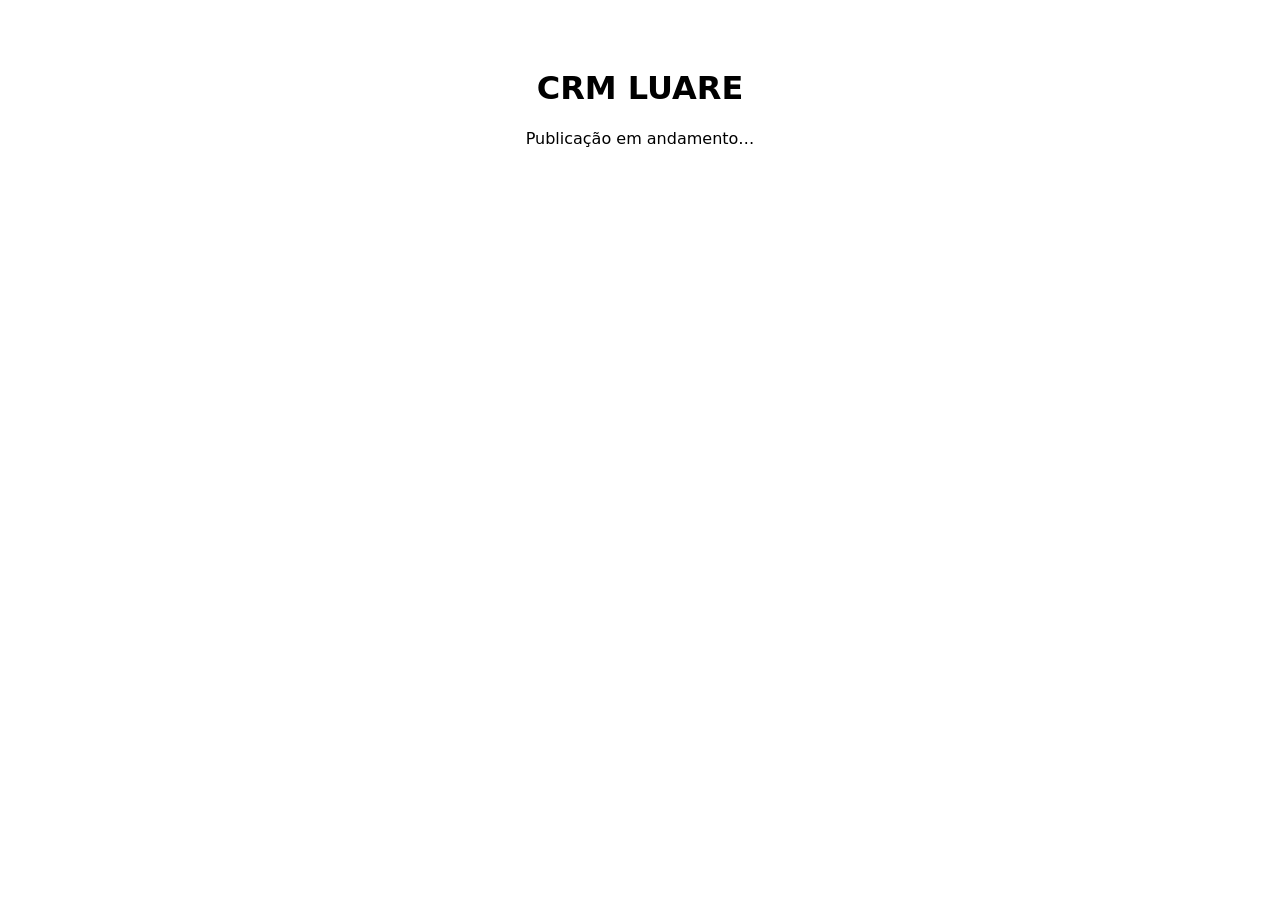
==== index.html @ 50db3900 "Teste de publicação do GitHub Pages" ====
<!DOCTYPE html>
<html lang="pt-BR"><head><meta charset="UTF-8"><title>CRM LUARE — publicando</title></head>
<body style="font-family:system-ui;padding:40px;text-align:center">
<h1>CRM LUARE</h1><p>Publicação em andamento…</p>
</body></html>
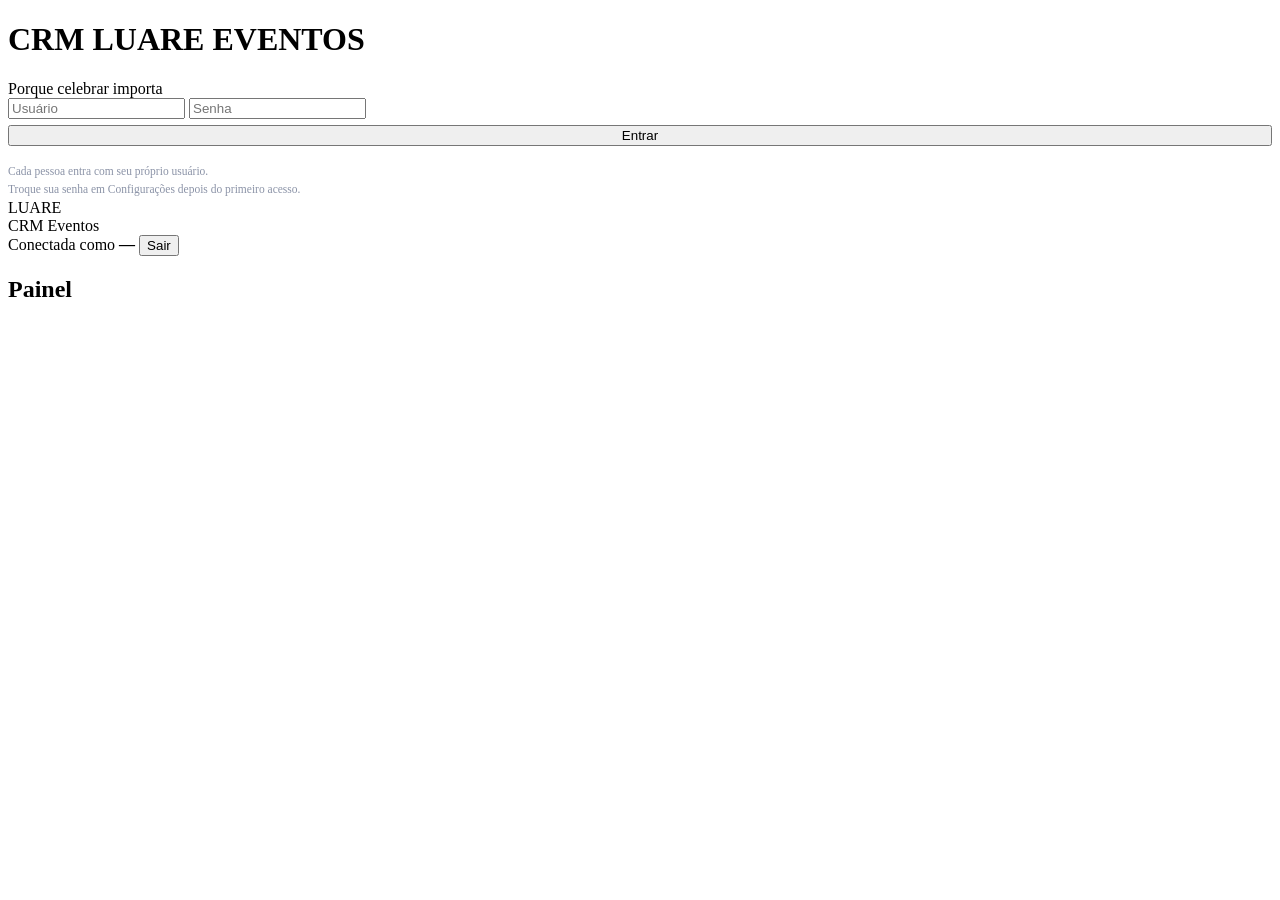
==== commit 6602812f: "Publicar CRM LUARE — index" ====
--- a/index.html
+++ b/index.html
@@ -1,5 +1,69 @@
 <!DOCTYPE html>
-<html lang="pt-BR"><head><meta charset="UTF-8"><title>CRM LUARE — publicando</title></head>
-<body style="font-family:system-ui;padding:40px;text-align:center">
-<h1>CRM LUARE</h1><p>Publicação em andamento…</p>
-</body></html>
+<html lang="pt-BR">
+<head>
+<meta charset="UTF-8">
+<meta name="viewport" content="width=device-width, initial-scale=1.0">
+<title>CRM LUARE EVENTOS</title>
+
+<link rel="stylesheet" href="logo.css">
+<link rel="stylesheet" href="styles.css">
+</head>
+<body>
+<!-- LOGIN -->
+<div id="login">
+  <div class="login-box">
+    <div class="logo-mark"></div>
+    <h1>CRM LUARE EVENTOS</h1>
+    <div class="sub">Porque celebrar importa</div>
+    <div class="err" id="loginErr"></div>
+    <input id="loginUser" placeholder="Usuário" autocomplete="username">
+    <input id="loginPass" type="password" placeholder="Senha" autocomplete="current-password" onkeydown="if(event.key==='Enter')entrar()">
+    <button class="btn p" style="width:100%;justify-content:center;margin-top:6px" onclick="entrar()">Entrar</button>
+    <div style="font-size:11.5px;color:#8b93a7;margin-top:16px;line-height:1.6">Cada pessoa entra com seu próprio usuário.<br>Troque sua senha em Configurações depois do primeiro acesso.</div>
+  </div>
+</div>
+
+<div id="app">
+<aside>
+  <div class="brand">
+    <div class="logo-mark"></div>
+    <div><div class="n">LUARE</div><div class="s">CRM Eventos</div></div>
+  </div>
+  <nav id="nav"></nav>
+  <div class="who">
+    <span>Conectada como</span>
+    <b id="whoName">—</b>
+    <span id="whoRole" style="font-size:11px"></span>
+    <button onclick="sair()">Sair</button>
+  </div>
+</aside>
+<main>
+  <div class="topbar">
+    <h2 id="pgTitle">Painel</h2>
+    <div class="acts" id="pgActs"></div>
+  </div>
+  <div id="view-painel" class="view"></div>
+  <div id="view-clientes" class="view"></div>
+  <div id="view-orcamentos" class="view"></div>
+  <div id="view-agenda" class="view"></div>
+  <div id="view-financeiro" class="view"></div>
+  <div id="view-followups" class="view"></div>
+  <div id="view-relatorio" class="view"></div>
+  <div id="view-config" class="view"></div>
+</main>
+</div>
+
+<!-- MODAL GENÉRICO -->
+<div class="modal-bg" id="modalBg">
+  <div class="modal" id="modalBox"></div>
+</div>
+
+<!-- ÁREA DE IMPRESSÃO -->
+<div id="printArea"></div>
+
+
+<script src="app1.js"></script>
+<script src="app2.js"></script>
+<script src="app3.js"></script>
+</body>
+</html>
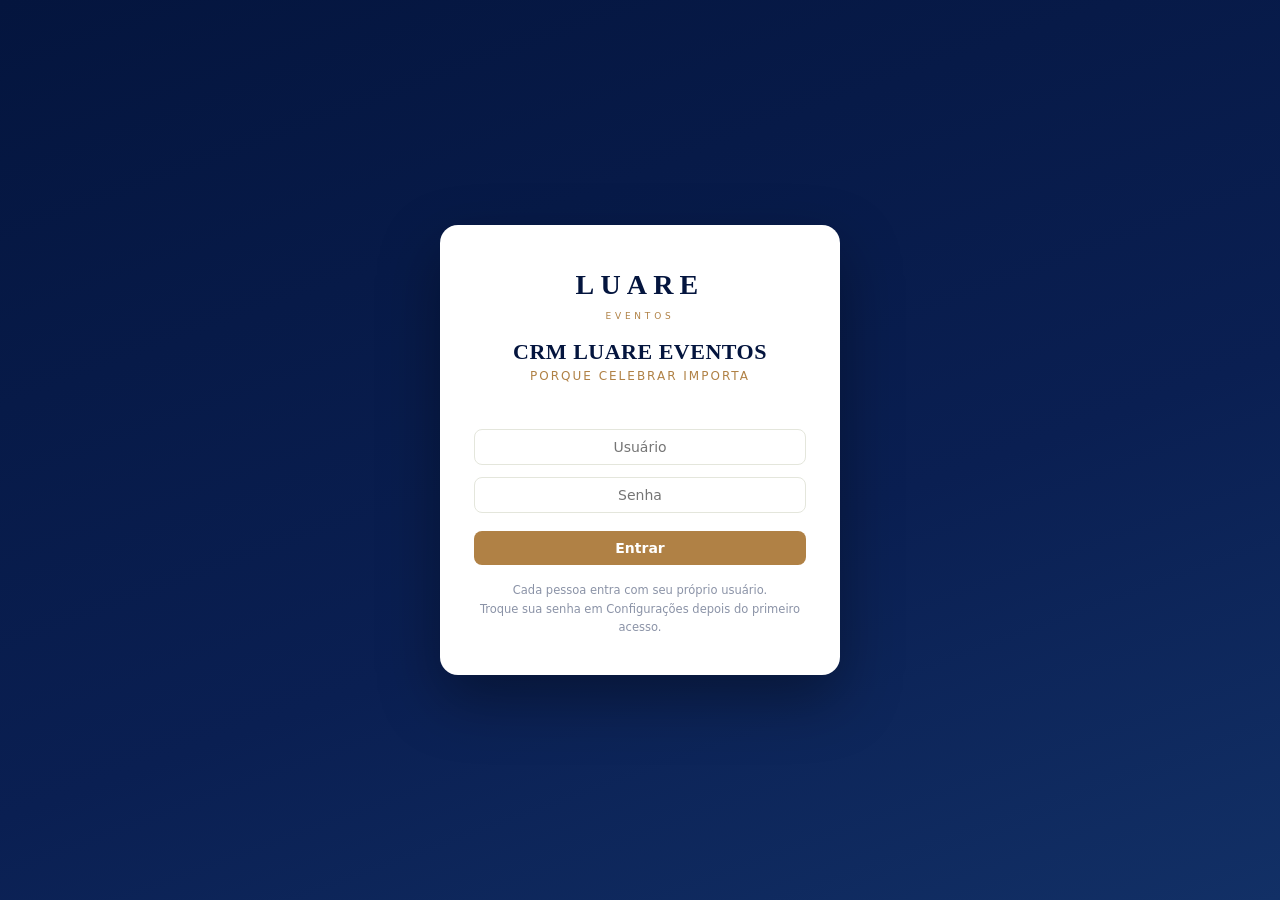
==== commit c52d0a04: "Publicar CRM LUARE completo" ====
--- a/index.html
+++ b/index.html
@@ -12,7 +12,8 @@
 <!-- LOGIN -->
 <div id="login">
   <div class="login-box">
-    <div class="logo-mark"></div>
+    <div class="wordmark">Luare</div>
+    <div class="wordmark-sub">Eventos</div>
     <h1>CRM LUARE EVENTOS</h1>
     <div class="sub">Porque celebrar importa</div>
     <div class="err" id="loginErr"></div>
@@ -26,8 +27,7 @@
 <div id="app">
 <aside>
   <div class="brand">
-    <div class="logo-mark"></div>
-    <div><div class="n">LUARE</div><div class="s">CRM Eventos</div></div>
+    <div><div class="wordmark">Luare</div><div class="s">CRM Eventos</div></div>
   </div>
   <nav id="nav"></nav>
   <div class="who">
@@ -66,4 +66,4 @@
 <script src="app2.js"></script>
 <script src="app3.js"></script>
 </body>
-</html>+</html>
--- a/logo.css
+++ b/logo.css
@@ -0,0 +1,5 @@
+/* LUARE — marca tipográfica (sem imagens, carrega instantâneo) */
+.wordmark{font-family:Georgia,'Times New Roman',serif;font-weight:700;letter-spacing:.18em;color:#B08145;font-size:15px;text-align:center;padding:6px 0;text-transform:uppercase}
+.login-box .wordmark{font-size:28px;letter-spacing:.22em;color:#04153E;margin-bottom:4px}
+.login-box .wordmark-sub{font-family:'Segoe UI',system-ui,sans-serif;font-size:9px;letter-spacing:.42em;color:#B08145;text-transform:uppercase;text-align:center;margin-bottom:18px}
+.brand .wordmark{color:#B08145;font-size:15px;padding:0;margin-top:2px}
--- a/styles.css
+++ b/styles.css
@@ -0,0 +1,136 @@
+
+:root{--navy:#04153E;--navy2:#0A2260;--gold:#B08145;--goldhi:#CBA164;--cream:#F6F7EC;--ink:#1c2542;--mut:#6b7285;--line:#e4e6dc;--ok:#2e7d4f;--warn:#a86f0a;--bad:#a33b3b;--card:#ffffff}
+*{margin:0;padding:0;box-sizing:border-box}
+body{font-family:'Segoe UI',system-ui,-apple-system,Roboto,sans-serif;background:var(--cream);color:var(--ink);font-size:15px}
+h1,h2,h3,.serif{font-family:Georgia,'Times New Roman',serif}
+button{cursor:pointer;font-family:inherit}
+input,select,textarea{font-family:inherit;font-size:14px;padding:9px 11px;border:1px solid var(--line);border-radius:8px;background:#fff;color:var(--ink);width:100%}
+input:focus,select:focus,textarea:focus{outline:2px solid var(--goldhi);border-color:var(--gold)}
+label{display:block;font-size:12px;font-weight:600;color:var(--mut);margin:10px 0 4px;text-transform:uppercase;letter-spacing:.4px}
+/* LOGIN */
+#login{min-height:100vh;display:flex;align-items:center;justify-content:center;background:linear-gradient(160deg,var(--navy) 0%,#0a1f52 60%,#123066 100%);padding:20px}
+.login-box{background:#fff;border-radius:18px;padding:38px 34px;width:100%;max-width:400px;box-shadow:0 24px 60px rgba(0,0,0,.35);text-align:center}
+.login-box img{width:76px;margin-bottom:10px}
+.login-box h1{font-size:22px;color:var(--navy);letter-spacing:.5px}
+.login-box .sub{color:var(--gold);font-size:12px;text-transform:uppercase;letter-spacing:2px;margin:4px 0 22px}
+.login-box input{margin-bottom:12px;text-align:center}
+.err{color:var(--bad);font-size:13px;min-height:18px;margin-bottom:6px}
+/* LAYOUT */
+#app{display:none;min-height:100vh}
+#app.on{display:flex}
+aside{width:225px;background:var(--navy);color:#fff;flex-shrink:0;display:flex;flex-direction:column;position:sticky;top:0;height:100vh}
+.brand{padding:20px 18px 14px;text-align:center;border-bottom:1px solid rgba(255,255,255,.08)}
+.brand img{width:56px;opacity:.95}
+.brand .n{font-family:Georgia,serif;font-size:17px;letter-spacing:1px;margin-top:6px}
+.brand .s{font-size:9px;color:var(--goldhi);letter-spacing:2.5px;text-transform:uppercase;margin-top:2px}
+nav{flex:1;padding:10px 0;overflow-y:auto}
+nav button{display:flex;align-items:center;gap:10px;width:100%;background:none;border:none;color:#c9d2e8;padding:11px 20px;font-size:14px;text-align:left;border-left:3px solid transparent}
+nav button:hover{background:rgba(255,255,255,.06);color:#fff}
+nav button.act{background:rgba(176,129,69,.18);color:#fff;border-left-color:var(--gold)}
+nav button .ic{width:20px;text-align:center}
+nav .badge{margin-left:auto;background:var(--gold);color:#fff;font-size:11px;border-radius:10px;padding:1px 7px}
+.who{padding:12px 18px;border-top:1px solid rgba(255,255,255,.08);font-size:12px;color:#9fb0d4}
+.who b{color:#fff;display:block;font-size:13px}
+.who button{background:none;border:1px solid rgba(255,255,255,.25);color:#c9d2e8;border-radius:6px;padding:3px 10px;font-size:11px;margin-top:6px}
+main{flex:1;padding:26px 30px;max-width:1200px;min-width:0}
+.topbar{display:flex;align-items:center;justify-content:space-between;margin-bottom:20px;gap:12px;flex-wrap:wrap}
+.topbar h2{font-size:24px;color:var(--navy)}
+.topbar .acts{display:flex;gap:8px;flex-wrap:wrap}
+/* BOTÕES */
+.btn{border:none;border-radius:8px;padding:9px 16px;font-size:14px;font-weight:600;display:inline-flex;align-items:center;gap:6px}
+.btn.p{background:var(--gold);color:#fff}.btn.p:hover{background:#9a7038}
+.btn.s{background:#fff;color:var(--navy);border:1px solid var(--line)}.btn.s:hover{border-color:var(--gold)}
+.btn.d{background:var(--bad);color:#fff}
+.btn.sm{padding:5px 10px;font-size:12.5px;border-radius:6px}
+/* CARDS/KPI */
+.kpis{display:grid;grid-template-columns:repeat(auto-fit,minmax(160px,1fr));gap:12px;margin-bottom:20px}
+.kpi{background:var(--card);border:1px solid var(--line);border-radius:12px;padding:14px 16px}
+.kpi .l{font-size:11px;text-transform:uppercase;letter-spacing:.6px;color:var(--mut);font-weight:600}
+.kpi .v{font-size:22px;font-weight:700;color:var(--navy);margin-top:4px;font-family:Georgia,serif}
+.kpi .x{font-size:12px;color:var(--mut);margin-top:2px}
+.kpi.g .v{color:var(--ok)}.kpi.o .v{color:var(--warn)}.kpi.b .v{color:var(--bad)}
+.card{background:var(--card);border:1px solid var(--line);border-radius:12px;padding:18px;margin-bottom:16px}
+.card h3{font-size:15px;color:var(--navy);margin-bottom:12px;display:flex;align-items:center;justify-content:space-between}
+.grid2{display:grid;grid-template-columns:1fr 1fr;gap:16px}
+.grid2>.card{margin-bottom:0}
+/* TABELAS */
+table{width:100%;border-collapse:collapse;font-size:13.5px}
+th{text-align:left;padding:8px 10px;color:var(--mut);font-size:11px;text-transform:uppercase;letter-spacing:.5px;border-bottom:2px solid var(--line)}
+td{padding:9px 10px;border-bottom:1px solid #eef0e8;vertical-align:middle}
+tr:hover td{background:#fafbf5}
+td .btn{margin-right:4px}
+.right{text-align:right}
+/* TAGS */
+.tag{display:inline-block;font-size:11px;font-weight:600;padding:3px 9px;border-radius:20px;letter-spacing:.3px;white-space:nowrap}
+.t-navy{background:#e8ecf7;color:var(--navy)}.t-gold{background:#f4ead9;color:#8a6430}
+.t-ok{background:#e3f2e9;color:var(--ok)}.t-warn{background:#fbf0da;color:var(--warn)}
+.t-bad{background:#fae7e7;color:var(--bad)}.t-mut{background:#eef0e8;color:var(--mut)}
+/* MODAL */
+.modal-bg{display:none;position:fixed;inset:0;background:rgba(4,21,62,.55);z-index:50;align-items:flex-start;justify-content:center;overflow-y:auto;padding:30px 16px}
+.modal-bg.on{display:flex}
+.modal{background:#fff;border-radius:14px;width:100%;max-width:560px;padding:24px 26px;box-shadow:0 20px 60px rgba(0,0,0,.3)}
+.modal h3{color:var(--navy);font-size:18px;margin-bottom:6px}
+.modal .macts{display:flex;gap:8px;justify-content:flex-end;margin-top:20px}
+.frow{display:grid;grid-template-columns:1fr 1fr;gap:0 14px}
+/* AGENDA */
+.cal{display:grid;grid-template-columns:repeat(7,1fr);gap:6px}
+.cal .dh{text-align:center;font-size:11px;font-weight:700;color:var(--mut);text-transform:uppercase;padding:4px 0}
+.cal .dd{background:#fff;border:1px solid var(--line);border-radius:8px;min-height:76px;padding:6px;font-size:12px;cursor:pointer;position:relative}
+.cal .dd:hover{border-color:var(--gold)}
+.cal .dd.out{opacity:.35;cursor:default}
+.cal .dd.ho{background:#fdf6e9}
+.cal .dd.today{border:2px solid var(--gold)}
+.cal .dd .dnum{font-weight:700;color:var(--navy)}
+.cal .ev{margin-top:3px;font-size:10.5px;background:var(--navy);color:#fff;border-radius:4px;padding:2px 5px;overflow:hidden;text-overflow:ellipsis;white-space:nowrap}
+.cal .ev.r{background:var(--ok)}.cal .ev.p{background:var(--warn)}.cal .ev.c{background:#999;text-decoration:line-through}
+/* LISTAS */
+.item{display:flex;align-items:center;gap:12px;padding:11px 4px;border-bottom:1px solid #eef0e8}
+.item:last-child{border-bottom:none}
+.item .ico{width:38px;height:38px;border-radius:10px;background:#eef1f8;display:flex;align-items:center;justify-content:center;font-size:17px;flex-shrink:0}
+.item .m{flex:1;min-width:0}
+.item .m b{display:block;font-size:14px;color:var(--navy)}
+.item .m span{font-size:12.5px;color:var(--mut)}
+.item .m .sub{display:block;font-size:12px;color:var(--mut);margin-top:1px}
+.empty{text-align:center;color:var(--mut);padding:28px 10px;font-size:14px}
+.empty .big{font-size:30px;display:block;margin-bottom:8px;opacity:.5}
+/* CHART */
+.bars{display:flex;align-items:flex-end;gap:10px;height:130px;padding-top:8px}
+.bars .bw{flex:1;display:flex;flex-direction:column;align-items:center;gap:5px;height:100%;justify-content:flex-end}
+.bars .bar{width:70%;max-width:46px;background:linear-gradient(180deg,var(--goldhi),var(--gold));border-radius:5px 5px 0 0;min-height:3px}
+.bars .bl{font-size:10.5px;color:var(--mut);text-align:center}
+.bars .bv{font-size:10.5px;font-weight:700;color:var(--navy)}
+/* QUOTE */
+.quote-line{display:flex;justify-content:space-between;padding:8px 2px;border-bottom:1px dashed var(--line);font-size:14px}
+.quote-line.total{border-bottom:none;font-weight:700;font-size:17px;color:var(--navy);padding-top:12px}
+.quote-note{font-size:12px;color:var(--mut);margin-top:8px;line-height:1.5}
+/* PRINT */
+#printArea{display:none}
+@media print{
+ body>*{display:none!important}
+ #printArea{display:block!important;font-family:Georgia,serif;color:#111;padding:30px}
+ #printArea .ph{text-align:center;border-bottom:3px solid #B08145;padding-bottom:14px;margin-bottom:22px}
+ #printArea .ph h1{font-size:24px;color:#04153E;letter-spacing:1px}
+ #printArea .ph .sl{color:#B08145;font-size:12px;letter-spacing:3px;text-transform:uppercase;margin-top:4px}
+ #printArea table{width:100%;border-collapse:collapse;margin:14px 0}
+ #printArea td,#printArea th{border:1px solid #ccc;padding:8px 10px;font-size:13px;font-family:'Segoe UI',sans-serif}
+ #printArea .tot{font-size:20px;font-weight:bold;color:#04153E;text-align:right;margin:10px 0}
+ #printArea .cond{font-size:12px;color:#444;line-height:1.7;font-family:'Segoe UI',sans-serif}
+ #printArea .ft{margin-top:26px;text-align:center;font-size:11px;color:#888;letter-spacing:2px;text-transform:uppercase}
+}
+/* RESPONSIVO */
+@media(max-width:860px){
+ #app.on{flex-direction:column}
+ aside{width:100%;height:auto;position:static;flex-direction:row;align-items:center;overflow-x:auto}
+ .brand{border:none;padding:10px 12px;display:flex;align-items:center;gap:8px}
+ .brand img{width:34px}.brand .n{font-size:14px}.brand .s{display:none}
+ nav{display:flex;padding:6px}
+ nav button{white-space:nowrap;border-left:none;border-bottom:3px solid transparent;padding:9px 12px}
+ nav button.act{border-left:none;border-bottom-color:var(--gold)}
+ .who{display:none}
+ main{padding:16px 14px}
+ .grid2{grid-template-columns:1fr}
+ .frow{grid-template-columns:1fr}
+ .cal .dd{min-height:56px}
+}
+.view{display:none}.view.on{display:block}
+.banner{background:#fbf0da;border:1px solid #ecd9ae;color:#7a5a10;border-radius:10px;padding:10px 14px;font-size:13px;margin-bottom:16px}
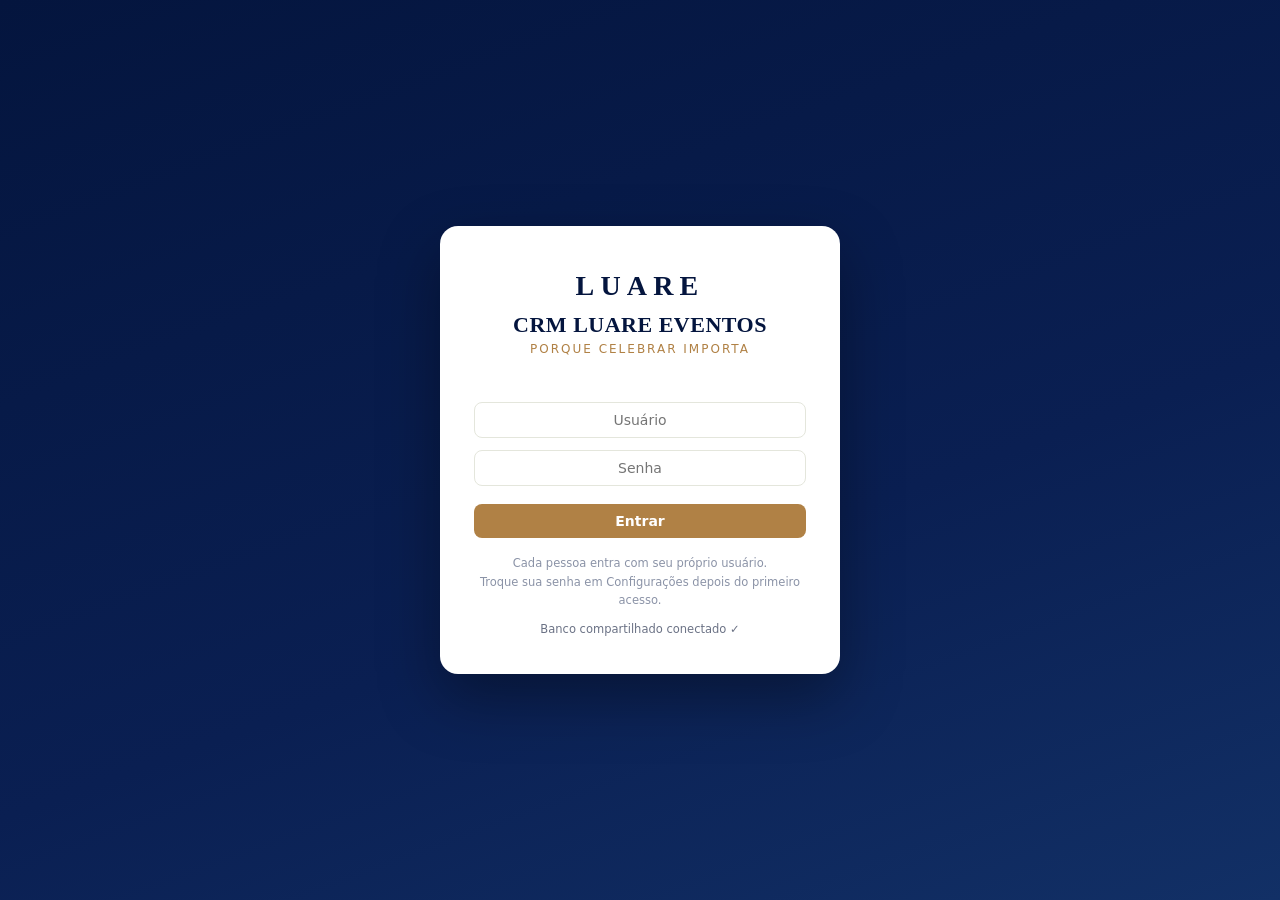
==== commit c4874ded: "Fase 2: CRM conectado ao banco compartilhado (Supabase)" ====
--- a/index.html
+++ b/index.html
@@ -13,7 +13,6 @@
 <div id="login">
   <div class="login-box">
     <div class="wordmark">Luare</div>
-    <div class="wordmark-sub">Eventos</div>
     <h1>CRM LUARE EVENTOS</h1>
     <div class="sub">Porque celebrar importa</div>
     <div class="err" id="loginErr"></div>
@@ -27,7 +26,8 @@
 <div id="app">
 <aside>
   <div class="brand">
-    <div><div class="wordmark">Luare</div><div class="s">CRM Eventos</div></div>
+    <div class="wordmark">Luare</div>
+    <div><div class="n">LUARE</div><div class="s">CRM Eventos</div></div>
   </div>
   <nav id="nav"></nav>
   <div class="who">
@@ -65,5 +65,6 @@
 <script src="app1.js"></script>
 <script src="app2.js"></script>
 <script src="app3.js"></script>
+<script src="app4-supabase.js"></script>
 </body>
 </html>
